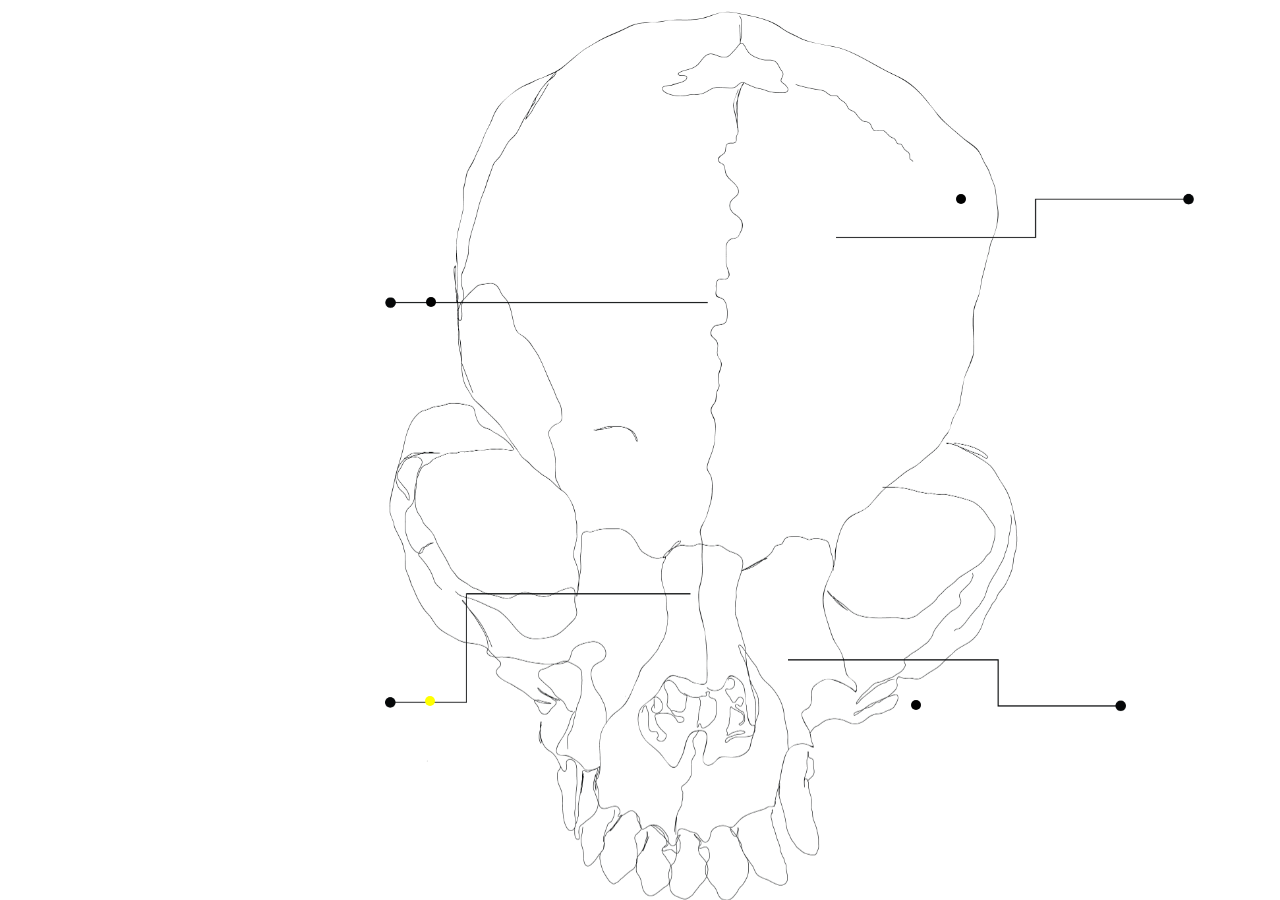
==== index.html @ 1e7534d6 "Initial commit" ====
<html>
<head>
  <meta charset="utf-8">
  <meta http-equiv="Cache-Control" content="no-store">
  <meta http-equiv="X-UA-Compatible" content="IE=edge,chrome=1">
  <meta name="viewport" content="width=device-width,initial-scale=1.0">
  <title> diagram</title>

  <link rel="stylesheet" href="assets/css/default.css?v=3.0">
  <link rel="shortcut icon" type="image/png" href="./assets/images/favicon.ico">
  <script src="assets/js/jquery-3.3.1.min.js?v=1.0"></script>
  <script src="assets/js/jquery-ui.min.js?v=1.0"></script>
  <script src="assets/js/default.js?v=2.0"></script>
</head>

<body class="body">


<div class="float-container">
      <div class="drawing">
        <img src="./assets/images/griffskulldrawing.png" alt="">
      </div>
      <div class="topright">
        <img src="./assets/images/topright.png" alt="">
      </div>
      <div class="bottomright">
        <img src="./assets/images/bottomright.png" alt="">
      </div>
      <div class="topleft">
        <img src="./assets/images/topleft.png" alt="">
      </div>
      <div class="bottomleft">
        <img src="./assets/images/bottomleft.png" alt="">
      </div>
  <div class="rightbrain">
  </div>

  <div class="lefttbrain">
</div>

  <div class="lowerleft"></div>

  <div class="lowerright">
  <span class=""</div>

</div>

<div class="circle1">
  <span class="life">
    beastie boys
    <br>
    hip hop evolution
    <br>
    the jubalaires
    <br>
    pigmeat markham
    <br>
    burlesque in harlem
    <br>
    2008 universal studios fire
    <br>
    capitol's treasury vault
    <br>
    pennnsylvania
    <br>
    philadelphia
    <br>
    mural city
    <br>
    @streetsdept
    <br>
    flyers
    <br>
    gritty
    <br>
    nhl
    <br>
    jerseys
    <br>
    reverse retros
    <br>
    r/hockeyjerseys</span>
  </div>

<div class="circle2"></div>

<div class="circle3">
  <span class="spotify">
    GODSAID - church & AP
    <br>
    pain everyday - clipping.
    <br>
    red line - geordie kieffer
    <br>
    sex style - kool keith
    <br>
    get it together - beastie boys
    <br>
    world destruction - time zone, john lydon, afrika bambaataa
    <br>
    the humpty dance - digital underground
    <br>
    the bridge is over - boogie down productions
    <br>
        </span>
      </div>

<div class="circle4">
  <span class="youtube">
      what is your most embarrassing nhl moment?
      <br>
      i dressed like a princess for a week
      <br>
      symones polaroid entrance look
      <br>
      how to cut every cheese
      <br>
      ranking nhl trade deadline moves
      <br>
      black shag eats big fish in one gulp
      <br>
      superstar limo full ride
      <br>
      teaching a robot dog to pee beer
      <br>
      unboxing at trash mountain
      i tested unholy tiktoks
      <br>
      a puck in the pants!
      <br>
      little green ghouls
      <br>
      sibling watchery
      <br>
      how tower cranes build themselves
      <br>
      queen latifah - ladies first (feat. monie love)
      <br>
      street view bingo
      <br>
      talk foundling hospital children & identity
      <br>
      london's forgotten children: thomas coram and the foundling hospital
      <br>
      a bit of fry & laurie: best bits
      <br>
      mo makeup
      <br>
      britain's most dangerous psychiatric hospital
      <br>
      inside indiana's female maximum security prizon
      <br>
      ink master's best (& worst) mechanical tattoos
      <br>
      full face of beauty bakerie
      <br>
      truckin' and hoppin' intro to authentic jazz
      <br>
      nolan patrick helped off after puck to the head
      <br>
      eminem - we made you
      <br>
      the ranch is going to the dogs
      <br>
      racist buzzfeed
      <br>
      how to create custom cursor using html and css
      <br>
      straight line challenge
      <br>
      battle royale distance #2
  </span></div>

</body>
</html>
---- assets/css/default.css ----
*{box-sizing: border-box;}
@font-face {
  font-family: Clairvaux;
  src: ./assets/Clairvaux-Roman.ttf;
}

p {
  color: black;
   font-family: "Lucida Console", "Courier New", monospace;
  font-size: 10%;
  padding: 0%;
}

img {
  display: block;
   margin-left: auto;
   margin-right: auto;
   height: 100%;
   /* outline-color: black;
   outline-style: groove; */
}

body{
  margin:0;
  padding: 0;
  background-color: white;
  color: gray;
  font-family: Clairvaux;
  font-size: 20px;
  padding: 0%;
}

.float-container{
  display: block;
   margin-left: auto;
   margin-right: auto;
   height: 100%;
  top:10px;
  width: 510px;
  /* outline-style: dotted;
  outline-color: purple; */
}
.drawing{
  position: fixed;
  z-index: 1;
  height: 100%;
}

.topright{
  position: absolute;
  z-index: 2;
  height: 100%;
}
.bottomright{
  position: absolute;
  z-index: 2;
  height: 100%;
}
.topleft{
  position: absolute;
  z-index: 2;
  height: 100%;
}
.bottomleft{
  position: absolute;
  z-index: 2;
  height: 100%;
}

.rightbrain{
  width: 255px;
  height: 50%;
  /* outline-style: solid; */
  /* outline-color: red; */
  position: absolute;
  top: 0px;
}

.lefttbrain{
  width: 255px;
  height: 50%;
  /* outline-style: solid; */
  /* outline-color: green; */
  position: absolute;
  top: 0px;
  left: 50%;
}

.lefttbrain .life {
  visibility: hidden;
  width: 500px;
  text-align: left;
  border-radius: 6px;
  padding: 0px 0;
  position: absolute;
  left: 110%;
  z-index: 4;
}

.lefttbrain:hover .life{
  visibility: visible;
}

.lowerright{
  width: 255px;
  height: 50%;
  /* outline-style: solid; */
  /* outline-color: yellow; */
  position: absolute;
  top: 50%;
}


.lowerleft{
  width: 255px;
  height: 50%;
  /* outline-style: solid; */
  /* outline-color: blue; */
  position: absolute;
  top: 50%;
  left: 50%;
}

.lowerleft .spotify {
  visibility: hidden;
  width: 500px;
  text-align: left;
  border-radius: 6px;
  padding: 0px 0;
  position: absolute;
  left: 110%;
  z-index: 5;
}

.lowerleft:hover .spotify{
  visibility: visible;
}

.circle1{
    radius: 10px;
    background-color: black;
    position: absolute;
    height: 10px;
    width: 10px;
    top: 33%;
    left: 33.3%;
    z-index: 50;
    border-radius: 50%;
  }
  .circle1 .life {
    visibility: hidden;
    width: 500px;
    text-align: left;
    border-radius: 6px;
    padding: 0px 0;
    position: absolute;
    right: -400px;
    z-index: 3;
    font-size: 60%;
  }

  .circle1:hover .life{
    visibility: visible;
  }


.circle2{
  radius: 10px;
  background-color: yellow;
  position: absolute;
  height: 10px;
  width: 10px;
  top: 77.3%;
  left: 33.2%;
  z-index: 50;
  border-radius: 50%;
}

.circle3{
    radius: 10px;
    background-color: black;
    position: absolute;
    height: 10px;
    width: 10px;
    top: 77.8%;
    left: 71.2%;
    z-index: 50;
    border-radius: 50%;
  }
  .circle3 .spotify {
    visibility: hidden;
    width: 500px;
    text-align: left;
    border-radius: 6px;
    padding: 0px 0;
    position: absolute;
    left: 90%;
    z-index: 3;
    font-size: 60%;

  }

  .circle3:hover .spotify{
    visibility: visible;
  }

.circle4{
    radius: 10px;
    background-color: black;
    position: absolute;
    height: 10px;
    width: 10px;
    top: 21.5%;
    left: 74.7%;
    z-index: 50;
    border-radius: 50%;
  }
  .circle4 .youtube {
    visibility: hidden;
    width: 500px;
    text-align: left;
    border-radius: 6px;
    padding: 0px 0;
    position: absolute;
    left: 90%;
    z-index: 3;
    font-size: 60%;
  }

  .circle4:hover .youtube{
    visibility: visible;
  }
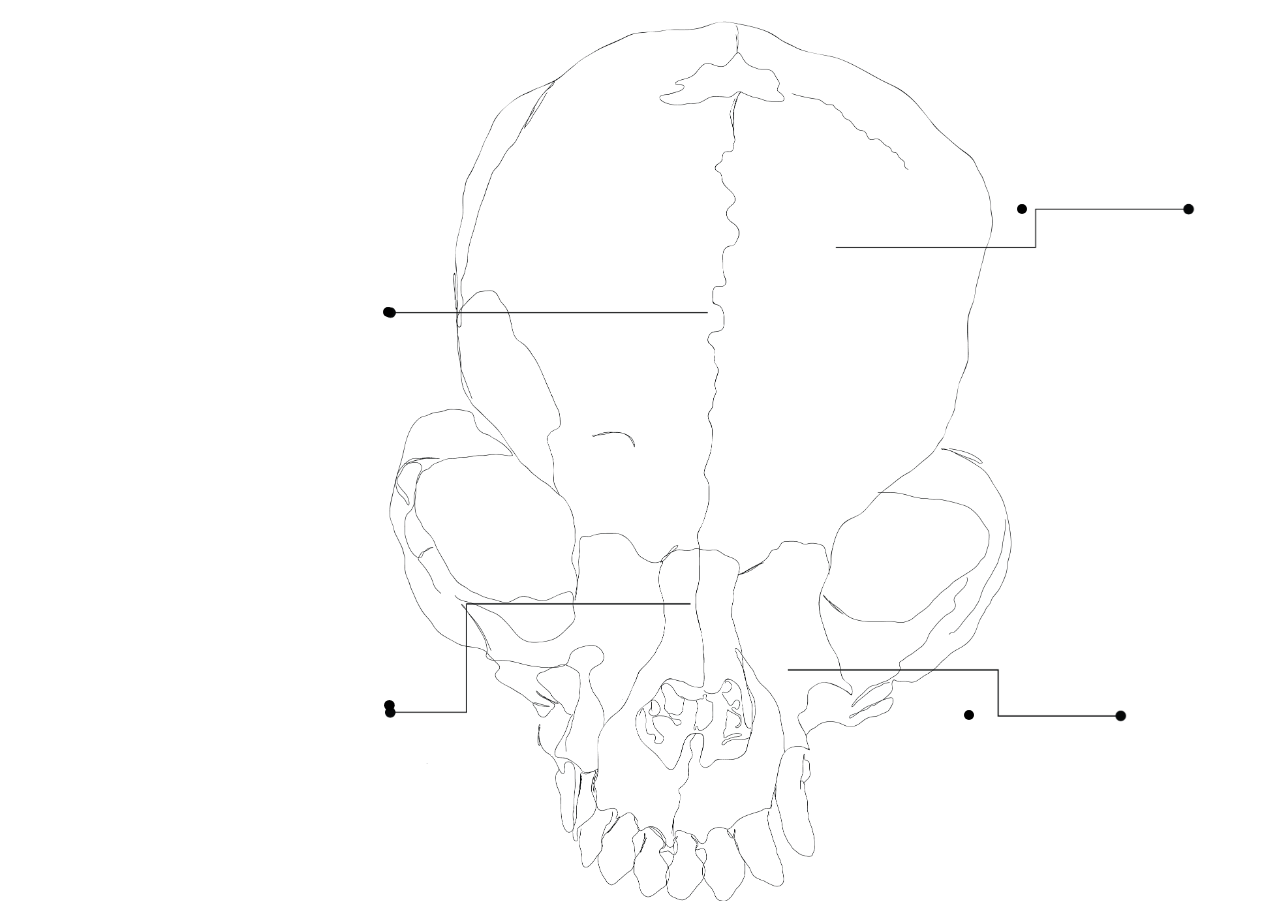
==== commit cf2ff064: "Update index.html" ====
--- a/index.html
+++ b/index.html
@@ -32,144 +32,141 @@
       <div class="bottomleft">
         <img src="./assets/images/bottomleft.png" alt="">
       </div>
-  <div class="rightbrain">
+  <!-- <div class="rightbrain">
   </div>
 
-  <div class="lefttbrain">
+    <div class="lefttbrain">
+    </div>
+
+    <div class="lowerleft"></div>
+
+    <div class="lowerright"> -->
+<span class=""</div>
+
+    <div class="circle1">
+          <span class="life">
+          <div class="green">beastie boys</div>
+          <div class="green">hip hop evolution</div>
+          <div class="green">the jubalaires</div>
+          <div class="green">pigmeat markham</div>
+          <div class="green">burlesque in harlem</div>
+          <div class="green">2008 universal studios fire</div>
+          <div class="green">capitol's treasury vault</div>
+            pennnsylvania
+            <br>
+            <div class="orange">philadelphia</div>
+            mural city
+            <br>
+            @streetsdept
+            <br>
+            <div class="orange">flyers</div>
+            <div class="orange">gritty</div>
+            <div class="orange">nhl</div>
+            <div class="orange">jerseys</div>  jerseys
+            <div class="orange">reverse retros</div>
+            <div class="orange">r/hockeyjerseys</div>
+            james goggin
+            <br>
+            xyz @RISD
+            <br>
+            the serpent
+            <br>
+            barry manilow greatest hits
+            <br>
+            sedona princes
+            <br>
+            the worlds stinkiest cat
+            <br>
+            <a href=""
+            </span>
+          </div>
+
+    <div class="circle2"></div>
+
+    <div class="circle3">
+          <span class="spotify">
+            GODSAID - church & AP
+            <br>
+            pain everyday - clipping.
+            <br>
+            red line - geordie kieffer
+            <br>
+            <div class="green">sex style - kool keith</div>
+            <div class="green">get it together - beastie boys</div>
+            <div class="green">world destruction - time zone, john lydon, afrika bambaataa</div>
+            <div class="green">the humpty dance - digital underground</div>
+            <div class="green">the bridge is over - boogie down productions</div>
+                </span>
+              </div>
+
+    <div class="circle4">
+          <span class="youtube">
+              <div class="orange">what is your most embarrassing nhl moment?</div>
+              i dressed like a princess for a week
+              <br>
+              symones polaroid entrance look
+              <br>
+              how to cut every cheese
+              <br>
+              <div class="orange">ranking nhl trade deadline moves</div>
+              black shag eats big fish in one gulp
+              <br>
+              superstar limo full ride
+              <br>
+              teaching a robot dog to pee beer
+              <br>
+              unboxing at trash mountain
+              <br>
+              i tested unholy tiktoks
+              <br>
+              <div class="orange">puck in the pants!</div>
+              little green ghouls
+              <br>
+              sibling watchery
+              <br>
+              how tower cranes build themselves
+              <br>
+              <div class="green">queen latifah - ladies first (feat. monie love)</div>
+              street view bingo
+              <br>
+              talk foundling hospital children & identity
+              <br>
+              london's forgotten children: thomas coram and the foundling hospital
+              <br>
+              a bit of fry & laurie: best bits
+              <br>
+              mo makeup
+              <br>
+              britain's most dangerous psychiatric hospital
+              <br>
+              inside indiana's female maximum security prizon
+              <br>
+              ink master's best (& worst) mechanical tattoos
+              <br>
+              full face of beauty bakerie
+              <br>
+              <div class="green"> truckin' and hoppin' intro to authentic jazz</div>
+              <div class="orange">nolan patrick helped off after puck to the head</div>
+              eminem - we made you
+              <br>
+              the ranch is going to the dogs
+              <br>
+              racist buzzfeed
+              <br>
+              how to create custom cursor using html and css
+              <br>
+              straight line challenge
+              <br>
+              battle royale distance #2
+          </span></div>
+
+        </body>
+<div class="link">
+<a href="https://jessknox.github.io/diagramgallery/"> • </a>
+</div>
 </div>
 
-  <div class="lowerleft"></div>
 
-  <div class="lowerright">
-  <span class=""</div>
 
-</div>
 
-<div class="circle1">
-  <span class="life">
-    beastie boys
-    <br>
-    hip hop evolution
-    <br>
-    the jubalaires
-    <br>
-    pigmeat markham
-    <br>
-    burlesque in harlem
-    <br>
-    2008 universal studios fire
-    <br>
-    capitol's treasury vault
-    <br>
-    pennnsylvania
-    <br>
-    philadelphia
-    <br>
-    mural city
-    <br>
-    @streetsdept
-    <br>
-    flyers
-    <br>
-    gritty
-    <br>
-    nhl
-    <br>
-    jerseys
-    <br>
-    reverse retros
-    <br>
-    r/hockeyjerseys</span>
-  </div>
-
-<div class="circle2"></div>
-
-<div class="circle3">
-  <span class="spotify">
-    GODSAID - church & AP
-    <br>
-    pain everyday - clipping.
-    <br>
-    red line - geordie kieffer
-    <br>
-    sex style - kool keith
-    <br>
-    get it together - beastie boys
-    <br>
-    world destruction - time zone, john lydon, afrika bambaataa
-    <br>
-    the humpty dance - digital underground
-    <br>
-    the bridge is over - boogie down productions
-    <br>
-        </span>
-      </div>
-
-<div class="circle4">
-  <span class="youtube">
-      what is your most embarrassing nhl moment?
-      <br>
-      i dressed like a princess for a week
-      <br>
-      symones polaroid entrance look
-      <br>
-      how to cut every cheese
-      <br>
-      ranking nhl trade deadline moves
-      <br>
-      black shag eats big fish in one gulp
-      <br>
-      superstar limo full ride
-      <br>
-      teaching a robot dog to pee beer
-      <br>
-      unboxing at trash mountain
-      i tested unholy tiktoks
-      <br>
-      a puck in the pants!
-      <br>
-      little green ghouls
-      <br>
-      sibling watchery
-      <br>
-      how tower cranes build themselves
-      <br>
-      queen latifah - ladies first (feat. monie love)
-      <br>
-      street view bingo
-      <br>
-      talk foundling hospital children & identity
-      <br>
-      london's forgotten children: thomas coram and the foundling hospital
-      <br>
-      a bit of fry & laurie: best bits
-      <br>
-      mo makeup
-      <br>
-      britain's most dangerous psychiatric hospital
-      <br>
-      inside indiana's female maximum security prizon
-      <br>
-      ink master's best (& worst) mechanical tattoos
-      <br>
-      full face of beauty bakerie
-      <br>
-      truckin' and hoppin' intro to authentic jazz
-      <br>
-      nolan patrick helped off after puck to the head
-      <br>
-      eminem - we made you
-      <br>
-      the ranch is going to the dogs
-      <br>
-      racist buzzfeed
-      <br>
-      how to create custom cursor using html and css
-      <br>
-      straight line challenge
-      <br>
-      battle royale distance #2
-  </span></div>
-
-</body>
 </html>
--- a/assets/css/default.css
+++ b/assets/css/default.css
@@ -5,14 +5,14 @@
 }
 
 p {
-  color: black;
+  color: grey;
    font-family: "Lucida Console", "Courier New", monospace;
   font-size: 10%;
   padding: 0%;
 }
 
 img {
-  display: block;
+  /* display: block; */
    margin-left: auto;
    margin-right: auto;
    height: 100%;
@@ -28,6 +28,7 @@
   font-family: Clairvaux;
   font-size: 20px;
   padding: 0%;
+  height: 100%;
 }
 
 .float-container{
@@ -37,34 +38,43 @@
    height: 100%;
   top:10px;
   width: 510px;
-  /* outline-style: dotted;
-  outline-color: purple; */
+  /* outline-style: dotted; */
+  /* outline-color: purple; */
+  position: relative;
 }
 .drawing{
   position: fixed;
   z-index: 1;
-  height: 100%;
+  height: 99%;
 }
 
 .topright{
-  position: absolute;
-  z-index: 2;
-  height: 100%;
+  position: fixed;
+  z-index: 2;
+  height: 100%;
+  /* outline-color: red;
+  outline-style: solid; */
 }
 .bottomright{
-  position: absolute;
-  z-index: 2;
-  height: 100%;
+  position: fixed;
+  z-index: 2;
+  height: 100%;
+  /* outline-color: green;
+  outline-style: solid; */
 }
 .topleft{
-  position: absolute;
-  z-index: 2;
-  height: 100%;
+  position: fixed;
+  z-index: 2;
+  height: 100%;
+  /* outline-color: blue;
+  outline-style: solid; */
 }
 .bottomleft{
-  position: absolute;
-  z-index: 2;
-  height: 100%;
+  position: fixed;
+  z-index: 2;
+  height: 100%;
+  /* outline-color: yellow;
+  outline-style: solid; */
 }
 
 .rightbrain{
@@ -121,21 +131,6 @@
   left: 50%;
 }
 
-.lowerleft .spotify {
-  visibility: hidden;
-  width: 500px;
-  text-align: left;
-  border-radius: 6px;
-  padding: 0px 0;
-  position: absolute;
-  left: 110%;
-  z-index: 5;
-}
-
-.lowerleft:hover .spotify{
-  visibility: visible;
-}
-
 .circle1{
     radius: 10px;
     background-color: black;
@@ -143,7 +138,7 @@
     height: 10px;
     width: 10px;
     top: 33%;
-    left: 33.3%;
+    left: -0.4%;
     z-index: 50;
     border-radius: 50%;
   }
@@ -163,7 +158,7 @@
     visibility: visible;
   }
 
-
+/*
 .circle2{
   radius: 10px;
   background-color: yellow;
@@ -174,7 +169,7 @@
   left: 33.2%;
   z-index: 50;
   border-radius: 50%;
-}
+} */
 
 .circle3{
     radius: 10px;
@@ -183,7 +178,7 @@
     height: 10px;
     width: 10px;
     top: 77.8%;
-    left: 71.2%;
+    left: 113.5%;
     z-index: 50;
     border-radius: 50%;
   }
@@ -196,7 +191,8 @@
     position: absolute;
     left: 90%;
     z-index: 3;
-    font-size: 60%;
+    font-size: 30%;
+    color: gray;
 
   }
 
@@ -211,7 +207,7 @@
     height: 10px;
     width: 10px;
     top: 21.5%;
-    left: 74.7%;
+    left: 124%;
     z-index: 50;
     border-radius: 50%;
   }
@@ -224,9 +220,34 @@
     position: absolute;
     left: 90%;
     z-index: 3;
-    font-size: 60%;
+    font-size: 30%;
+    color: grey;
   }
 
   .circle4:hover .youtube{
     visibility: visible;
   }
+
+.orange{
+  color: orange;
+}
+
+.green{
+  color: #60bf2c;
+}
+
+.link{
+  color: black;
+  position: absolute;
+  height: 10px;
+  width: 10px;
+  top: 74.3%;
+  left: -0.7%;
+  z-index: 50;
+  }
+
+    a{
+      color: black;
+      text-decoration: none;
+      font-size: 45px;
+    }
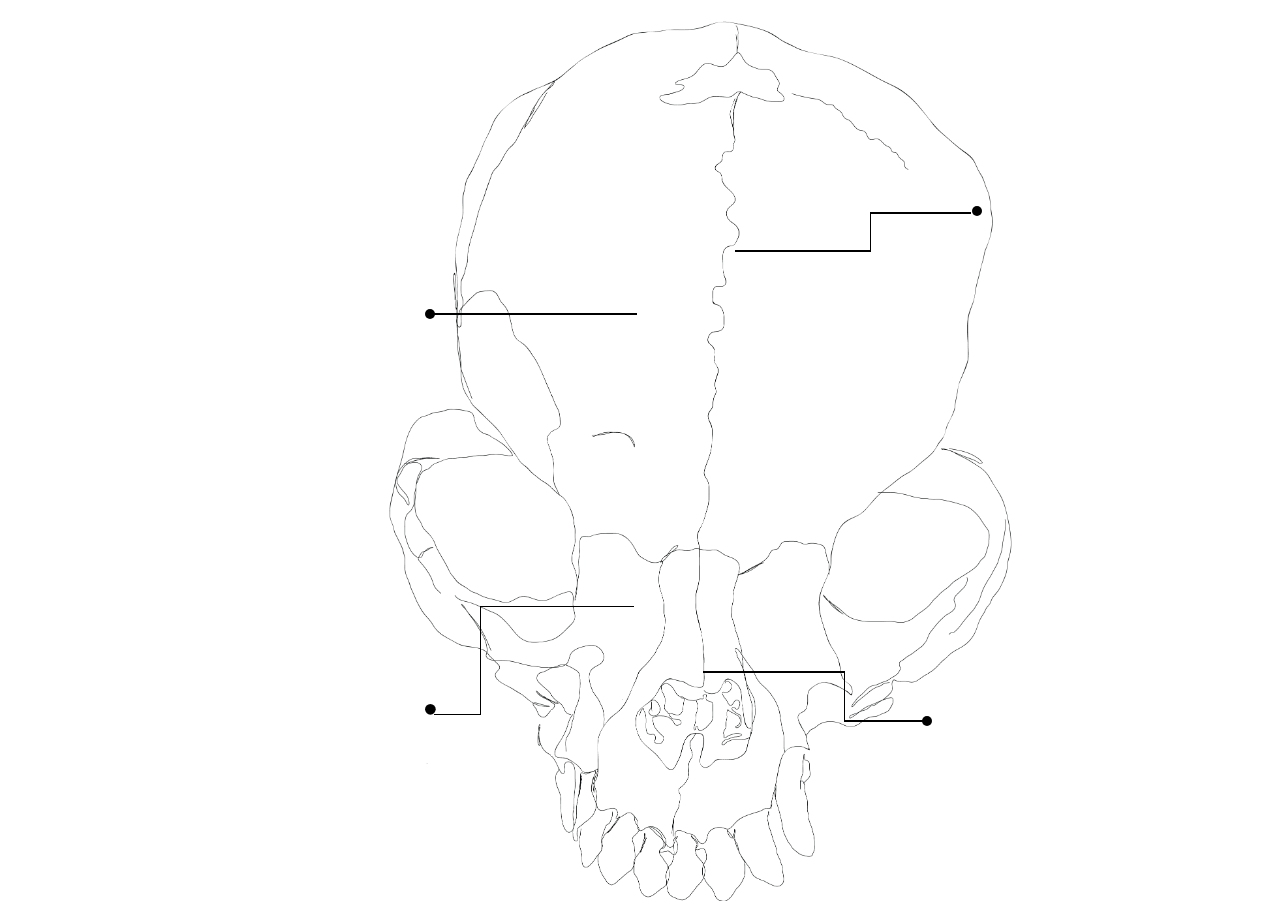
==== commit 30f4437c: "Update index.html" ====
--- a/index.html
+++ b/index.html
@@ -20,7 +20,7 @@
       <div class="drawing">
         <img src="./assets/images/griffskulldrawing.png" alt="">
       </div>
-      <div class="topright">
+      <!-- <div class="topright">
         <img src="./assets/images/topright.png" alt="">
       </div>
       <div class="bottomright">
@@ -31,7 +31,7 @@
       </div>
       <div class="bottomleft">
         <img src="./assets/images/bottomleft.png" alt="">
-      </div>
+      </div> -->
   <!-- <div class="rightbrain">
   </div>
 
@@ -163,6 +163,17 @@
         </body>
 <div class="link">
 <a href="https://jessknox.github.io/diagramgallery/"> • </a>
+
+<div class="box1"></div>
+<div class="box2"></div>
+<div class="box3"></div>
+<div class="box4"></div>
+<div class="box5"></div>
+<div class="box6"></div>
+<div class="box7"></div>
+<div class="box8"></div>
+<div class="box9"></div>
+<div class="box10"></div>
 </div>
 </div>
 
--- a/assets/css/default.css
+++ b/assets/css/default.css
@@ -134,11 +134,11 @@
 .circle1{
     radius: 10px;
     background-color: black;
-    position: absolute;
+    position: fixed;
     height: 10px;
     width: 10px;
-    top: 33%;
-    left: -0.4%;
+    top: 34.3%;
+    left: 33.2%;
     z-index: 50;
     border-radius: 50%;
   }
@@ -174,11 +174,11 @@
 .circle3{
     radius: 10px;
     background-color: black;
-    position: absolute;
+    position: fixed;
     height: 10px;
     width: 10px;
-    top: 77.8%;
-    left: 113.5%;
+    top: 79.5%;
+    left: 72%;
     z-index: 50;
     border-radius: 50%;
   }
@@ -203,11 +203,11 @@
 .circle4{
     radius: 10px;
     background-color: black;
-    position: absolute;
+    position: fixed;
     height: 10px;
     width: 10px;
-    top: 21.5%;
-    left: 124%;
+    top: 22.9%;
+    left: 75.9%;
     z-index: 50;
     border-radius: 50%;
   }
@@ -238,11 +238,11 @@
 
 .link{
   color: black;
-  position: absolute;
+  position: fixed;
   height: 10px;
   width: 10px;
-  top: 74.3%;
-  left: -0.7%;
+  top: 75.9%;
+  left: 33%;
   z-index: 50;
   }
 
@@ -251,3 +251,85 @@
       text-decoration: none;
       font-size: 45px;
     }
+
+  .box1{
+    position: fixed;
+    top: 79.3%;
+    left: 33.9%;
+    width: 3.7%;
+    height: 0.2%;
+    background-color: black;
+  }
+
+  .box2{
+    position: fixed;
+    top: 67.3%;
+    left: 37.5%;
+    width: 0.1%;
+    height: 12.2%;
+    background-color: black;
+  }
+  .box3{
+    position: fixed;
+    top: 67.3%;
+    left: 37.5%;
+    width: 12%;
+    height: 0.2%;
+    background-color: black;
+  }
+  .box4{
+    position: fixed;
+    top: 34.8%;
+    left: 33.8%;
+    width: 16%;
+    height: 0.2%;
+    background-color: black;
+  }
+  .box5{
+    position: fixed;
+    top: 27.8%;
+    left: 57.4%;
+    width: 10.6%;
+    height: 0.2%;
+    background-color: black;
+  }
+  .box6{
+    position: fixed;
+    top: 23.6%;
+    left: 67.98%;
+    width: 0.1%;
+    height: 4.4%;
+    background-color: black;
+  }
+  .box7{
+    position: fixed;
+    top: 23.6%;
+    left: 67.98%;
+    width: 7.9%;
+    height: 0.2%;
+    background-color: black;
+  }
+  .box8{
+    position: fixed;
+    top: 74.59%;
+    left: 54.93%;
+    width: 11%;
+    height: 0.2%;
+    background-color: black;
+  }
+  .box9{
+    position: fixed;
+    top: 74.59%;
+    left: 65.93%;
+    width: 0.1%;
+    height: 5.5%;
+    background-color: black;
+  }
+  .box10{
+    position: fixed;
+    top: 80%;
+    left: 65.93%;
+    width: 6.3%;
+    height: 0.2%;
+    background-color: black;
+  }
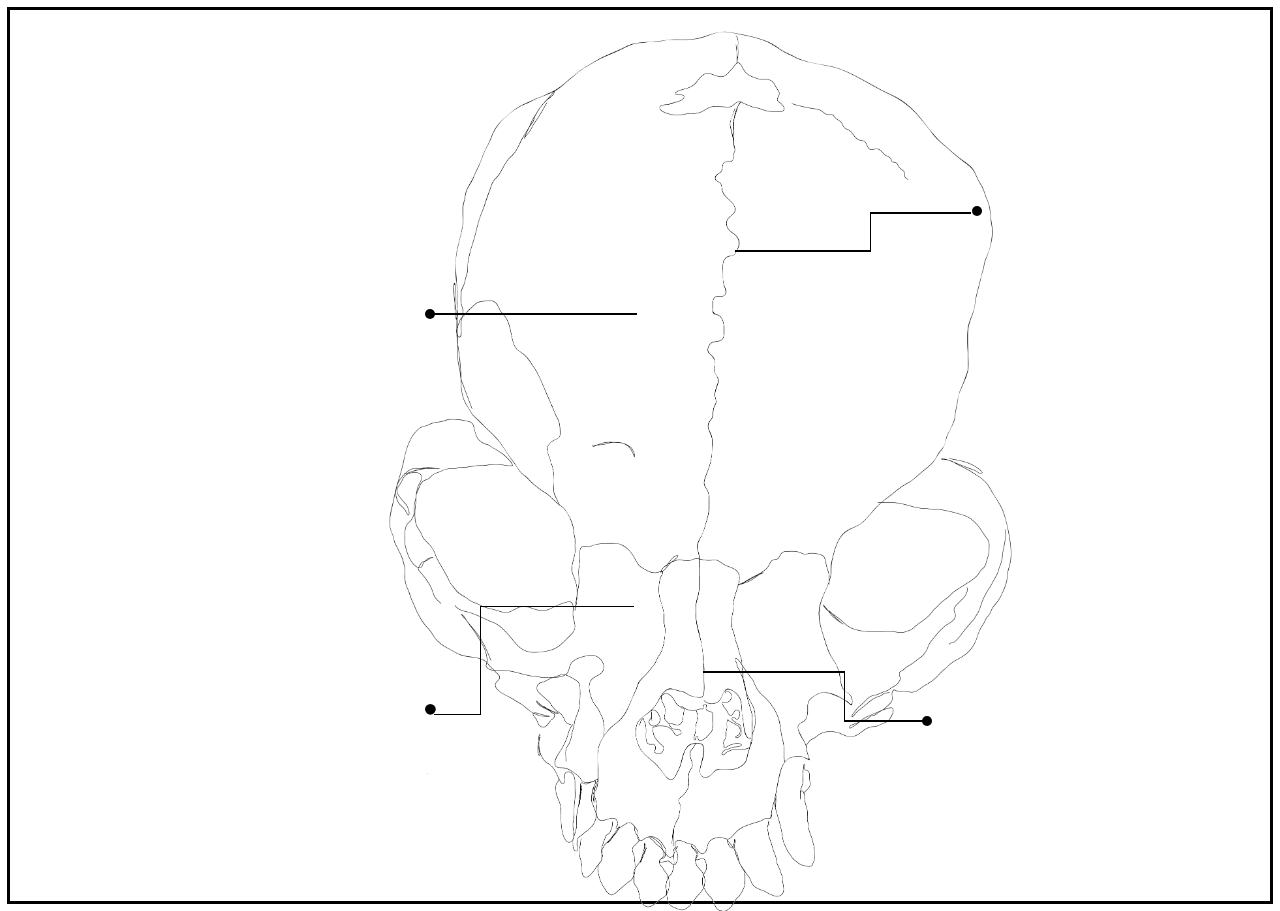
==== commit 79ba5b7f: "Update index.html" ====
--- a/index.html
+++ b/index.html
@@ -77,6 +77,18 @@
             <br>
             the worlds stinkiest cat
             <br>
+            a dream where i had to count all the bricks that were older than the ghost i was trying to save, she mightve been evil
+            <br>
+            zuzana licko
+            <br>
+            emigre
+            <br>
+            ornament and abstraction
+            <br>
+            monster house
+            <br>
+            beaker learnt how to play fetch
+            <br>
             <a href=""
             </span>
           </div>
@@ -96,6 +108,9 @@
             <div class="green">world destruction - time zone, john lydon, afrika bambaataa</div>
             <div class="green">the humpty dance - digital underground</div>
             <div class="green">the bridge is over - boogie down productions</div>
+            taylor swift
+            <br>
+
                 </span>
               </div>
 
@@ -158,6 +173,9 @@
               straight line challenge
               <br>
               battle royale distance #2
+              <br>
+              PHI@WSH: Easter bunny lays a hit on Teddy Roosevelt
+              <br>
           </span></div>
 
         </body>
@@ -174,6 +192,7 @@
 <div class="box8"></div>
 <div class="box9"></div>
 <div class="box10"></div>
+<div class="box11"></div>
 </div>
 </div>
 
--- a/assets/css/default.css
+++ b/assets/css/default.css
@@ -21,14 +21,17 @@
 }
 
 body{
-  margin:0;
-  padding: 0;
+  margin:10px;
+  padding: 10px;
   background-color: white;
   color: gray;
   font-family: Clairvaux;
   font-size: 20px;
   padding: 0%;
-  height: 100%;
+  height: 99%;
+  outline-style: solid;
+  outline-width: 0.5%;
+  outline-color: black;
 }
 
 .float-container{
@@ -333,3 +336,17 @@
     height: 0.2%;
     background-color: black;
   }
+
+  /* .box10{
+    position: fixed;
+    top: 2%;
+    left: 1%;
+    bottom: 2%;
+    right: 1%;
+    width: 100%;
+    height: 80%;
+    background-color: white;
+    outline-style: solid;
+    outline-width: 1%;
+    outline-color: red;
+  } */
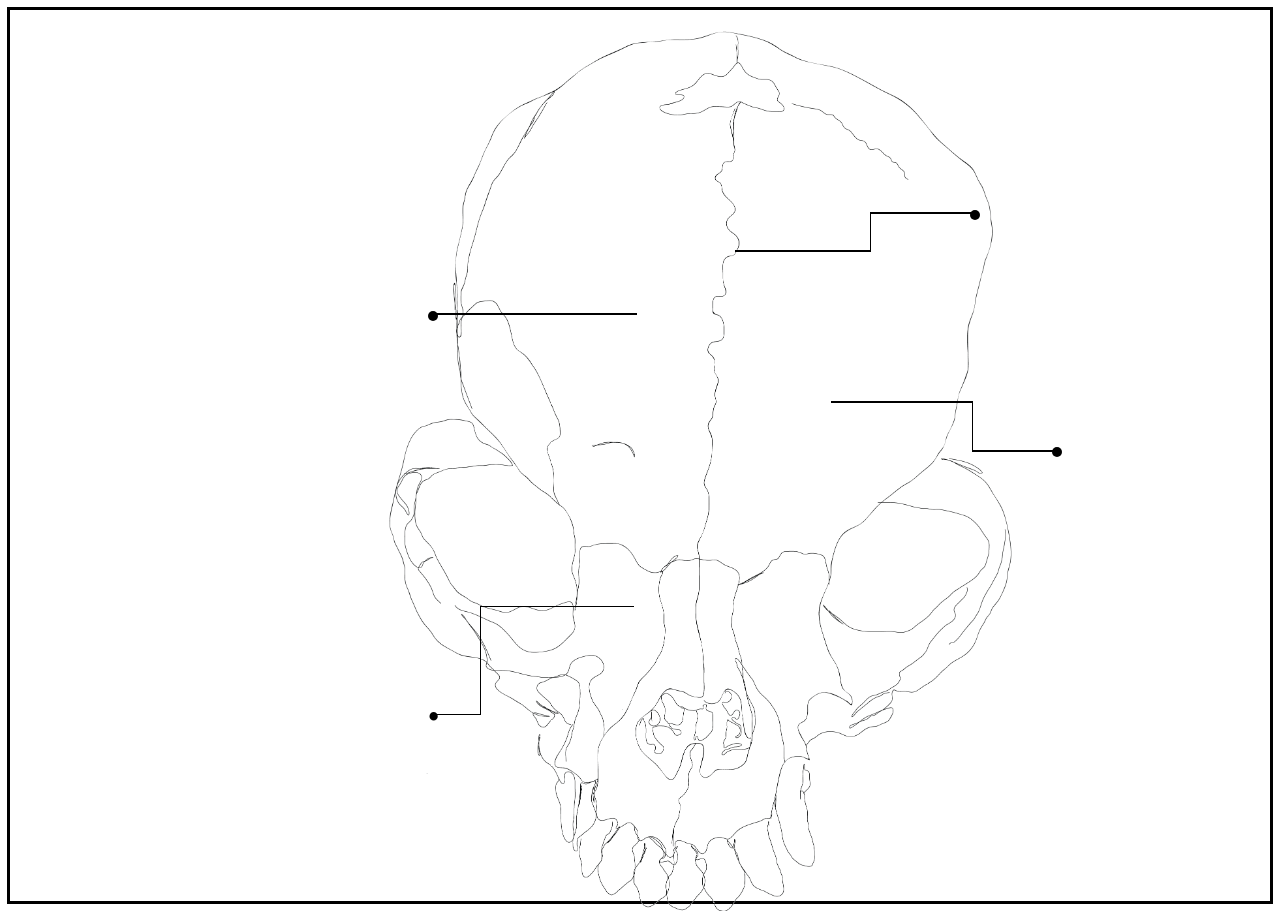
==== commit fe104bf4: "Update index.html" ====
--- a/index.html
+++ b/index.html
@@ -73,7 +73,7 @@
             <br>
             barry manilow greatest hits
             <br>
-            sedona princes
+            sedona prince
             <br>
             the worlds stinkiest cat
             <br>
@@ -110,8 +110,43 @@
             <div class="green">the bridge is over - boogie down productions</div>
             taylor swift
             <br>
-
-                </span>
+            oh pretty woman - roy orbison
+            <br>
+            oh word? - beastie boys
+            <br>
+            get it right - left boy
+            <br>
+            crawlspace - beastie boys
+            <br>
+            ludi - dream warriors
+            <br>
+            inner city boundaries - freestyle fellowship
+            <br>
+            mix tape - brand new
+            <br>
+            fences - paramore
+            <br>
+            crushcrushcrush - paramore
+            <br>
+            crushing grief (no remedy) - neck deep
+            <br>
+            your graduation - modern baseball
+            <br>
+            rhode island - the front bottoms
+            <br>
+            growing pains - neck deep
+            <br>
+            lips that bite - downtown boys
+            <br>
+            atlas (live) - man overboard
+            <br>
+            help - the front bottoms
+            <br>
+            bang on the door - jeff rosenstock
+            <br>
+
+            </body>
+          </span>
               </div>
 
     <div class="circle4">
@@ -119,8 +154,7 @@
               <div class="orange">what is your most embarrassing nhl moment?</div>
               i dressed like a princess for a week
               <br>
-              symones polaroid entrance look
-              <br>
+              <div class="pink">symones polaroid entrance look</div>
               how to cut every cheese
               <br>
               <div class="orange">ranking nhl trade deadline moves</div>
@@ -137,8 +171,7 @@
               <div class="orange">puck in the pants!</div>
               little green ghouls
               <br>
-              sibling watchery
-              <br>
+            <div class="pink">sibling watchery</div>
               how tower cranes build themselves
               <br>
               <div class="green">queen latifah - ladies first (feat. monie love)</div>
@@ -150,16 +183,14 @@
               <br>
               a bit of fry & laurie: best bits
               <br>
-              mo makeup
-              <br>
+              <div class="pink">mo makeup</div>
               britain's most dangerous psychiatric hospital
               <br>
               inside indiana's female maximum security prizon
               <br>
               ink master's best (& worst) mechanical tattoos
               <br>
-              full face of beauty bakerie
-              <br>
+            <div class="pink">full face of beauty bakerie </div>
               <div class="green"> truckin' and hoppin' intro to authentic jazz</div>
               <div class="orange">nolan patrick helped off after puck to the head</div>
               eminem - we made you
@@ -174,13 +205,52 @@
               <br>
               battle royale distance #2
               <br>
-              PHI@WSH: Easter bunny lays a hit on Teddy Roosevelt
-              <br>
+            <div class="orange">   PHI@WSH: Easter bunny lays a hit on Teddy Roosevelt</div>
+              one direction - same mistakes
+              <br>
+              <div class="orange"> can you score a shootout goal with a skate guard on?</div>
+
+              12 ways to use a grill press
+              <br>
+              crafternoonting: jumbo size checkers
+              <br>
+              turning my boyfriend into an alien goddess
+              <br>
+              turning plastic gloves into grape soda
+              <br>
+              <div class="pink">trixie mattel (feat orville peck) - jackson</div>
+              mcfly - five colours in her hair
+              <br>
+              mcfly - love is easy
+              <br>
+            <div class="pink">trixie mattel being skinny</div>
+              bricks n balls level 210 no power ups
+              <br>
+              real friends - ive given up on you
+              <br>
+              real friends - mixtape (brand new cover)
+              <br>
+              <div class="orange"> stopping shots with vintage goalie gear</div>
+            <div class="pink">crystal methyd does my makeup</div>
+            <div class="brown">dog teaching dogs</div>
+            <div class="brown">ivan pavlovs dogs in the U.S.S.R. 1930s</div>
+            <div class="brown">basset hound dog show, 1950s</div>
+            <div class="brown">dog patrolling enclosure full of alligators</div>
+              <div class="brown">dog acrobatics</div>
           </span></div>
 
         </body>
+
+                <div class="pink"> </div>
+                  <div class="pink"> </div>
+                    <div class="pink"> </div>
+                      <div class="pink"> </div>
+
+<div class="brown"> </div>
+<div class="brown"> </div>
+
 <div class="link">
-<a href="https://jessknox.github.io/diagramgallery/"> • </a>
+<a href="https://jessknox.github.io/diagrampart2/"> • </a>
 
 <div class="box1"></div>
 <div class="box2"></div>
--- a/assets/css/default.css
+++ b/assets/css/default.css
@@ -140,8 +140,8 @@
     position: fixed;
     height: 10px;
     width: 10px;
-    top: 34.3%;
-    left: 33.2%;
+    top: 34.5%;
+    left: 33.4%;
     z-index: 50;
     border-radius: 50%;
   }
@@ -180,8 +180,8 @@
     position: fixed;
     height: 10px;
     width: 10px;
-    top: 79.5%;
-    left: 72%;
+    top: 49.7%;
+    left: 82.2%;
     z-index: 50;
     border-radius: 50%;
   }
@@ -209,8 +209,8 @@
     position: fixed;
     height: 10px;
     width: 10px;
-    top: 22.9%;
-    left: 75.9%;
+    top: 23.3%;
+    left: 75.8%;
     z-index: 50;
     border-radius: 50%;
   }
@@ -239,20 +239,28 @@
   color: #60bf2c;
 }
 
+.pink{
+  color: #FF69B4
+}
+
+.brown{
+  color: #964B00
+}
+
 .link{
   color: black;
   position: fixed;
-  height: 10px;
-  width: 10px;
-  top: 75.9%;
-  left: 33%;
+  height: 7px;
+  width: 7px;
+  top: 77.6%;
+  left: 33.4%;
   z-index: 50;
   }
 
     a{
       color: black;
       text-decoration: none;
-      font-size: 45px;
+      font-size: 35px;
     }
 
   .box1{
@@ -314,24 +322,24 @@
   }
   .box8{
     position: fixed;
-    top: 74.59%;
-    left: 54.93%;
+    top: 44.59%;
+    left: 64.93%;
     width: 11%;
     height: 0.2%;
     background-color: black;
   }
   .box9{
     position: fixed;
-    top: 74.59%;
-    left: 65.93%;
+    top: 44.59%;
+    left: 75.93%;
     width: 0.1%;
     height: 5.5%;
     background-color: black;
   }
   .box10{
     position: fixed;
-    top: 80%;
-    left: 65.93%;
+    top: 50%;
+    left: 75.93%;
     width: 6.3%;
     height: 0.2%;
     background-color: black;
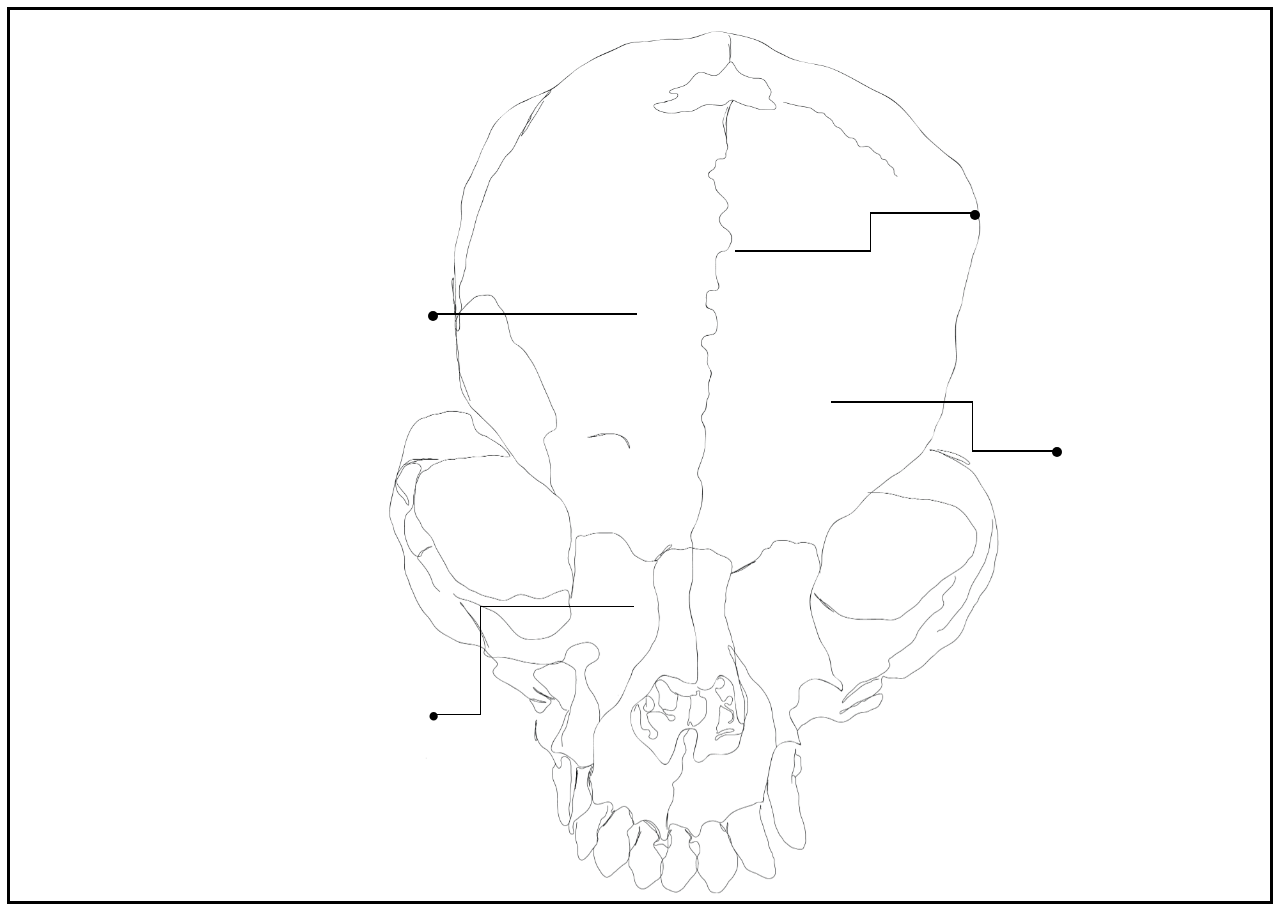
==== commit cb9d2f25: "Update index.html" ====
--- a/index.html
+++ b/index.html
@@ -250,7 +250,7 @@
 <div class="brown"> </div>
 
 <div class="link">
-<a href="https://jessknox.github.io/diagrampart2/"> • </a>
+<a href="https://jessknox.github.io/diagramgallery/"> • </a>
 
 <div class="box1"></div>
 <div class="box2"></div>
--- a/assets/css/default.css
+++ b/assets/css/default.css
@@ -15,7 +15,7 @@
   /* display: block; */
    margin-left: auto;
    margin-right: auto;
-   height: 100%;
+   height: 98%;
    /* outline-color: black;
    outline-style: groove; */
 }
